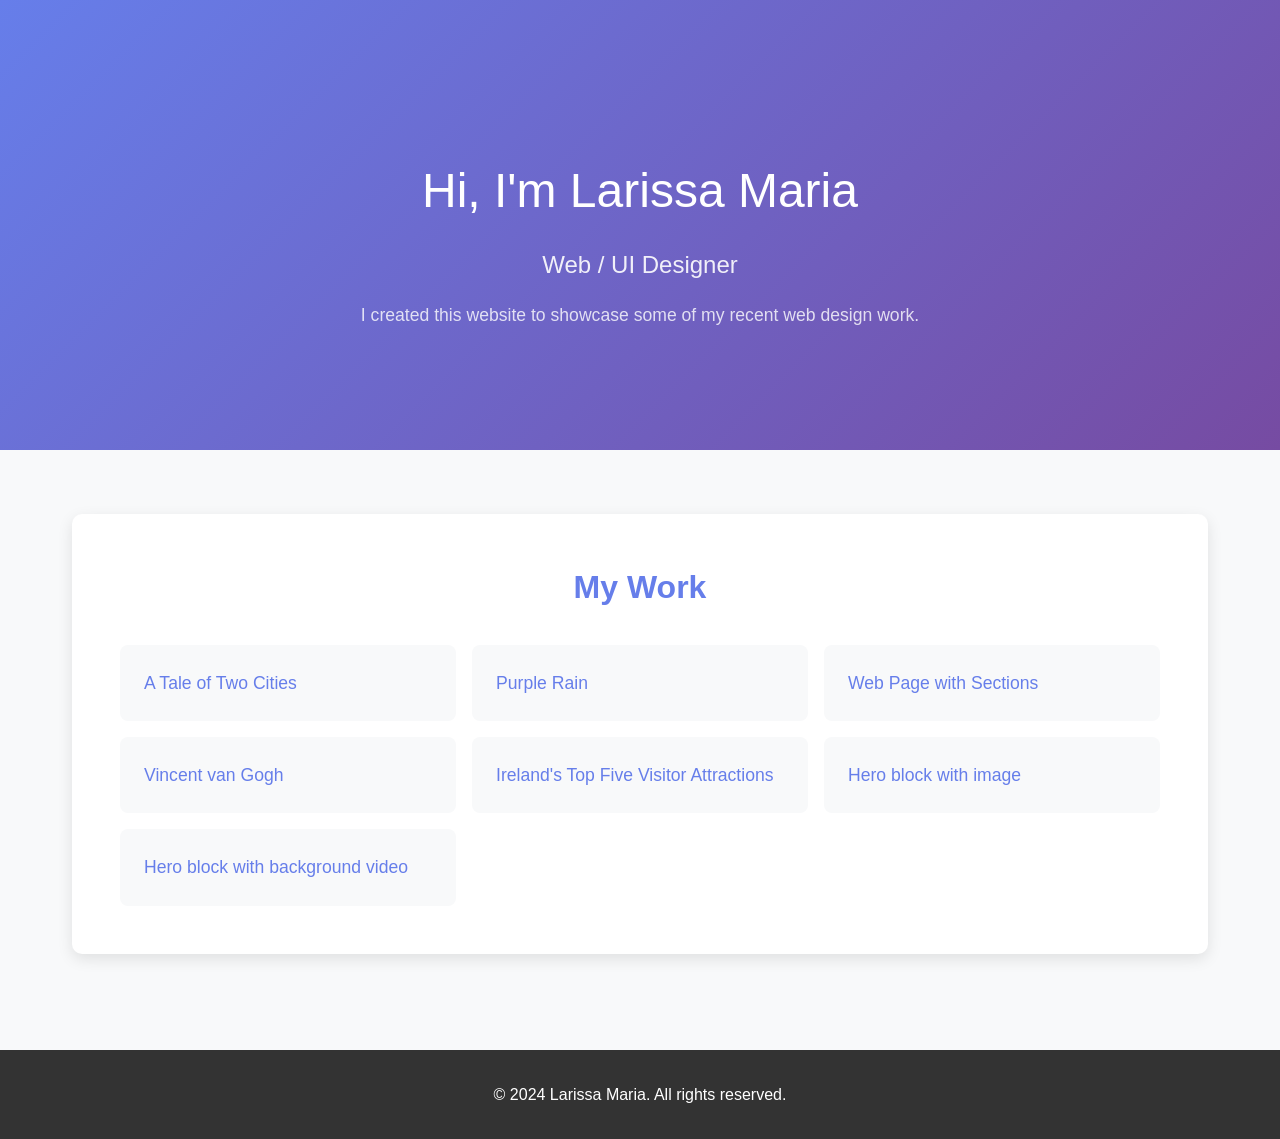
==== index.html @ a6194c75 "fix(favicons): correct favicon paths and link all icons" ====
<!DOCTYPE html>
<html lang="en">
<head>
    <meta charset="UTF-8">
    <meta name="viewport" content="width=device-width, initial-scale=1.0">
    <title>Larissa Maria | Creative Digital Designer</title>
    <meta name="description" content="Hi I'm Larissa, a UI & UX designer based in Dublin. Mobile and Responsive Web Design, eCommerce Websites, Branding and Logo Design.">
    
    <!-- CSS -->
    <link rel="stylesheet" href="css/global.css">
    
    <!-- Favicons -->
    <link rel="apple-touch-icon" sizes="180x180" href="favicons/apple-touch-icon.png">
    <link rel="icon" type="image/png" sizes="32x32" href="favicons/favicon-32x32.png">
    <link rel="icon" type="image/png" sizes="16x16" href="favicons/favicon-16x16.png">
    <link rel="icon" type="image/png" sizes="192x192" href="favicons/android-chrome-192x192.png">
    <link rel="icon" type="image/png" sizes="512x512" href="favicons/android-chrome-512x512.png">
    <link rel="manifest" href="favicons/site.webmanifest">
    <link rel="shortcut icon" href="favicons/favicon.ico" type="image/x-icon">
    
    <!-- Meta tags adicionais para PWA -->
    <meta name="theme-color" content="#ffffff">
    <meta name="apple-mobile-web-app-capable" content="yes">
    <meta name="apple-mobile-web-app-status-bar-style" content="default">
</head>
<body>
    <header>
        <h1>Hi, I'm Larissa Maria</h1>
        <h2>Web / UI Designer</h2>
        <p>I created this website to showcase some of my recent web design work.</p>
    </header>
    
    <main>
        <section class="portfolio-links">
            <h3>My Work</h3>
            <ul>
                <li><a href="exercises/page-1.html">A Tale of Two Cities</a></li>
                <li><a href="exercises/page-2.html">Purple Rain</a></li>
                <li><a href="exercises/page-3.html">Web Page with Sections</a></li>
                <li><a href="exercises/page-4.html">Vincent van Gogh</a></li>
                <li><a href="exercises/page-5.html">Ireland's Top Five Visitor Attractions</a></li>
                <li><a href="exercises/hero-image.html">Hero block with image</a></li>
                <li><a href="exercises/hero-video.html">Hero block with background video</a></li>
            </ul>
        </section>
    </main>
    
    <footer>
        <p>&copy; 2024 Larissa Maria. All rights reserved.</p>
    </footer>
</body>
</html>
---- css/global.css ----
/* Reset básico */
* {
    margin: 0;
    padding: 0;
    box-sizing: border-box;
}

body {
    font-family: 'Arial', sans-serif;
    line-height: 1.6;
    color: #333;
    background-color: #f8f9fa;
}

/* Header */
header {
    background: linear-gradient(135deg, #667eea 0%, #764ba2 100%);
    color: white;
    padding: 4rem 2rem 2rem;
    text-align: center;
    min-height: 50vh;
    display: flex;
    flex-direction: column;
    justify-content: center;
    align-items: center;
}

header h1 {
    font-size: 3rem;
    margin-bottom: 1rem;
    font-weight: 300;
}

header h2 {
    font-size: 1.5rem;
    margin-bottom: 1rem;
    opacity: 0.9;
    font-weight: 300;
}

header p {
    font-size: 1.1rem;
    max-width: 600px;
    opacity: 0.8;
}

/* Main content */
main {
    max-width: 1200px;
    margin: 0 auto;
    padding: 4rem 2rem;
}

.portfolio-links {
    background: white;
    padding: 3rem;
    border-radius: 10px;
    box-shadow: 0 5px 15px rgba(0,0,0,0.1);
}

.portfolio-links h3 {
    font-size: 2rem;
    margin-bottom: 2rem;
    text-align: center;
    color: #667eea;
}

.portfolio-links ul {
    list-style: none;
    display: grid;
    grid-template-columns: repeat(auto-fit, minmax(300px, 1fr));
    gap: 1rem;
}

.portfolio-links li {
    background: #f8f9fa;
    padding: 1.5rem;
    border-radius: 8px;
    transition: transform 0.3s ease, box-shadow 0.3s ease;
}

.portfolio-links li:hover {
    transform: translateY(-5px);
    box-shadow: 0 8px 25px rgba(0,0,0,0.15);
}

.portfolio-links a {
    color: #667eea;
    text-decoration: none;
    font-weight: 500;
    font-size: 1.1rem;
    display: block;
}

.portfolio-links a:hover {
    color: #764ba2;
}

/* Footer */
footer {
    background: #333;
    color: white;
    text-align: center;
    padding: 2rem;
    margin-top: 2rem;
}

/* Responsive */
@media (max-width: 768px) {
    header h1 {
        font-size: 2rem;
    }
    
    header h2 {
        font-size: 1.2rem;
    }
    
    main {
        padding: 2rem 1rem;
    }
    
    .portfolio-links {
        padding: 2rem 1rem;
    }
    
    .portfolio-links ul {
        grid-template-columns: 1fr;
    }
}
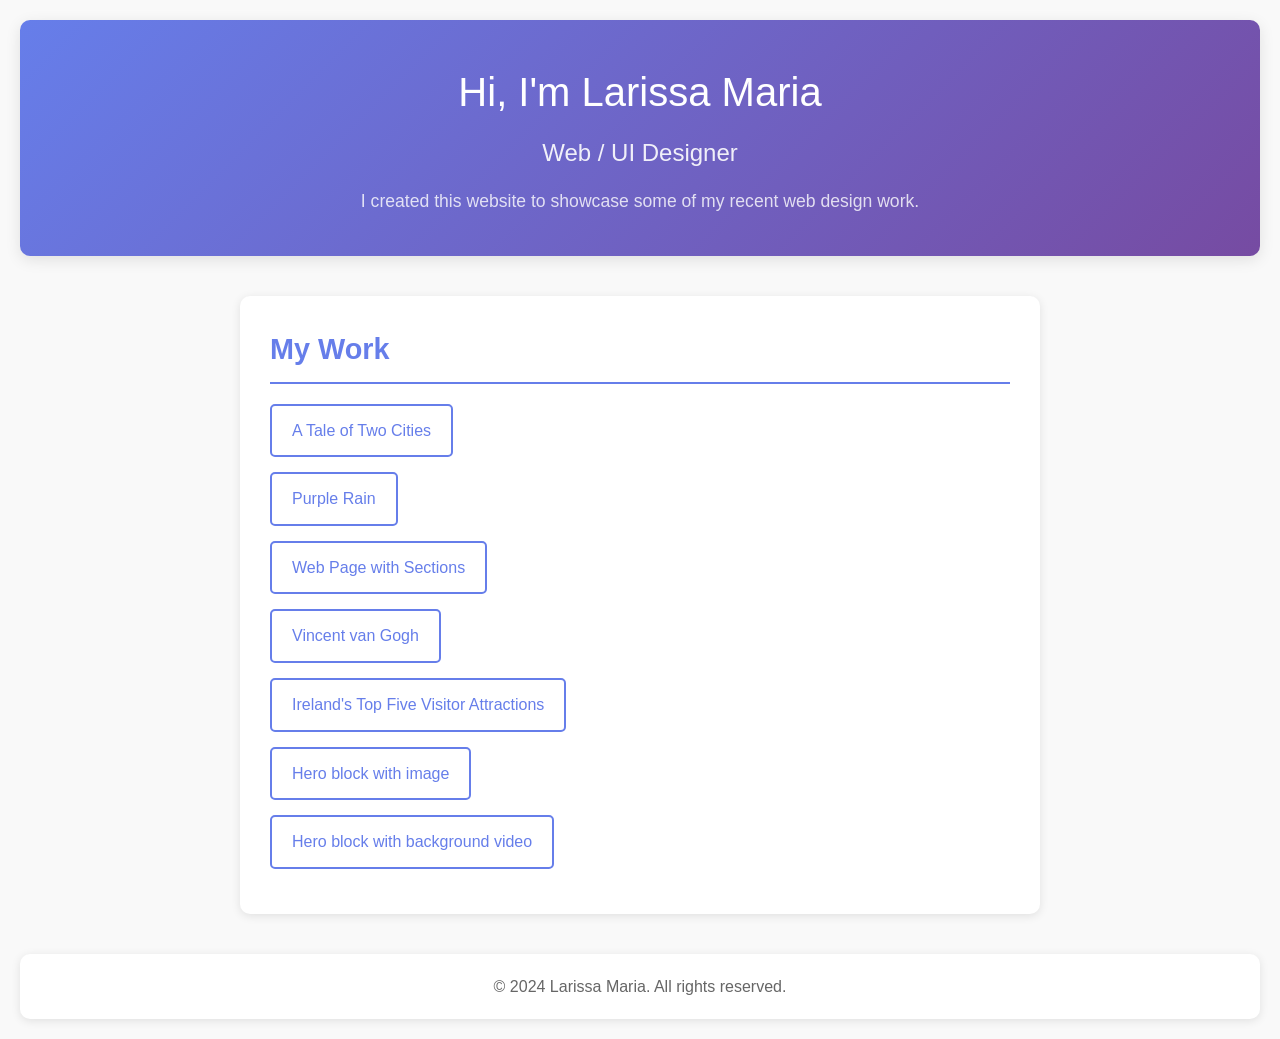
==== commit 5b82e7cc: "feat(favicon): add icons and manifest; fix paths" ====
--- a/index.html
+++ b/index.html
@@ -9,17 +9,14 @@
     <!-- CSS -->
     <link rel="stylesheet" href="css/global.css">
     
-    <!-- Favicons -->
+    <!-- Favicons - Seguindo recomendações do tutorial Munnelly -->
     <link rel="apple-touch-icon" sizes="180x180" href="favicons/apple-touch-icon.png">
     <link rel="icon" type="image/png" sizes="32x32" href="favicons/favicon-32x32.png">
     <link rel="icon" type="image/png" sizes="16x16" href="favicons/favicon-16x16.png">
-    <link rel="icon" type="image/png" sizes="192x192" href="favicons/android-chrome-192x192.png">
-    <link rel="icon" type="image/png" sizes="512x512" href="favicons/android-chrome-512x512.png">
     <link rel="manifest" href="favicons/site.webmanifest">
-    <link rel="shortcut icon" href="favicons/favicon.ico" type="image/x-icon">
     
     <!-- Meta tags adicionais para PWA -->
-    <meta name="theme-color" content="#ffffff">
+    <meta name="theme-color" content="#667eea">
     <meta name="apple-mobile-web-app-capable" content="yes">
     <meta name="apple-mobile-web-app-status-bar-style" content="default">
 </head>
--- a/css/global.css
+++ b/css/global.css
@@ -1,4 +1,6 @@
-/* Reset básico */
+/* Global CSS for Larissa Maria Portfolio */
+
+/* Reset and base styles */
 * {
     margin: 0;
     padding: 0;
@@ -9,104 +11,107 @@
     font-family: 'Arial', sans-serif;
     line-height: 1.6;
     color: #333;
-    background-color: #f8f9fa;
+    background-color: #f9f9f9;
+    padding: 20px;
 }
 
-/* Header */
+/* Header styles */
 header {
+    text-align: center;
+    margin-bottom: 40px;
+    padding: 40px 0;
     background: linear-gradient(135deg, #667eea 0%, #764ba2 100%);
     color: white;
-    padding: 4rem 2rem 2rem;
-    text-align: center;
-    min-height: 50vh;
-    display: flex;
-    flex-direction: column;
-    justify-content: center;
-    align-items: center;
+    border-radius: 10px;
+    box-shadow: 0 4px 15px rgba(0,0,0,0.1);
 }
 
 header h1 {
-    font-size: 3rem;
-    margin-bottom: 1rem;
+    font-size: 2.5rem;
+    margin-bottom: 10px;
     font-weight: 300;
 }
 
 header h2 {
     font-size: 1.5rem;
-    margin-bottom: 1rem;
+    margin-bottom: 15px;
     opacity: 0.9;
-    font-weight: 300;
+    font-weight: 400;
 }
 
 header p {
     font-size: 1.1rem;
+    opacity: 0.8;
     max-width: 600px;
-    opacity: 0.8;
+    margin: 0 auto;
 }
 
 /* Main content */
 main {
-    max-width: 1200px;
+    max-width: 800px;
     margin: 0 auto;
-    padding: 4rem 2rem;
 }
 
+/* Portfolio section */
 .portfolio-links {
     background: white;
-    padding: 3rem;
+    padding: 30px;
     border-radius: 10px;
-    box-shadow: 0 5px 15px rgba(0,0,0,0.1);
+    box-shadow: 0 2px 10px rgba(0,0,0,0.1);
+    margin-bottom: 30px;
 }
 
 .portfolio-links h3 {
-    font-size: 2rem;
-    margin-bottom: 2rem;
-    text-align: center;
     color: #667eea;
+    margin-bottom: 20px;
+    font-size: 1.8rem;
+    border-bottom: 2px solid #667eea;
+    padding-bottom: 10px;
 }
 
 .portfolio-links ul {
     list-style: none;
-    display: grid;
-    grid-template-columns: repeat(auto-fit, minmax(300px, 1fr));
-    gap: 1rem;
 }
 
 .portfolio-links li {
-    background: #f8f9fa;
-    padding: 1.5rem;
-    border-radius: 8px;
-    transition: transform 0.3s ease, box-shadow 0.3s ease;
-}
-
-.portfolio-links li:hover {
-    transform: translateY(-5px);
-    box-shadow: 0 8px 25px rgba(0,0,0,0.15);
+    margin-bottom: 15px;
 }
 
 .portfolio-links a {
+    display: inline-block;
+    padding: 12px 20px;
     color: #667eea;
     text-decoration: none;
+    border: 2px solid #667eea;
+    border-radius: 5px;
+    transition: all 0.3s ease;
     font-weight: 500;
-    font-size: 1.1rem;
-    display: block;
 }
 
 .portfolio-links a:hover {
-    color: #764ba2;
+    background-color: #667eea;
+    color: white;
+    transform: translateY(-2px);
+    box-shadow: 0 4px 8px rgba(102, 126, 234, 0.3);
 }
 
 /* Footer */
 footer {
-    background: #333;
-    color: white;
     text-align: center;
-    padding: 2rem;
-    margin-top: 2rem;
+    margin-top: 40px;
+    padding: 20px;
+    color: #666;
+    background: white;
+    border-radius: 10px;
+    box-shadow: 0 2px 10px rgba(0,0,0,0.1);
 }
 
-/* Responsive */
+/* Responsive design */
 @media (max-width: 768px) {
+    body {
+        padding: 10px;
+    }
+    
     header h1 {
         font-size: 2rem;
     }
@@ -115,15 +120,31 @@
         font-size: 1.2rem;
     }
     
-    main {
-        padding: 2rem 1rem;
+    .portfolio-links {
+        padding: 20px;
     }
     
-    .portfolio-links {
-        padding: 2rem 1rem;
+    .portfolio-links a {
+        display: block;
+        text-align: center;
+        margin-bottom: 10px;
+    }
+}
+
+@media (max-width: 480px) {
+    header {
+        padding: 20px 0;
     }
     
-    .portfolio-links ul {
-        grid-template-columns: 1fr;
+    header h1 {
+        font-size: 1.5rem;
+    }
+    
+    header h2 {
+        font-size: 1rem;
+    }
+    
+    .portfolio-links h3 {
+        font-size: 1.5rem;
     }
 }
